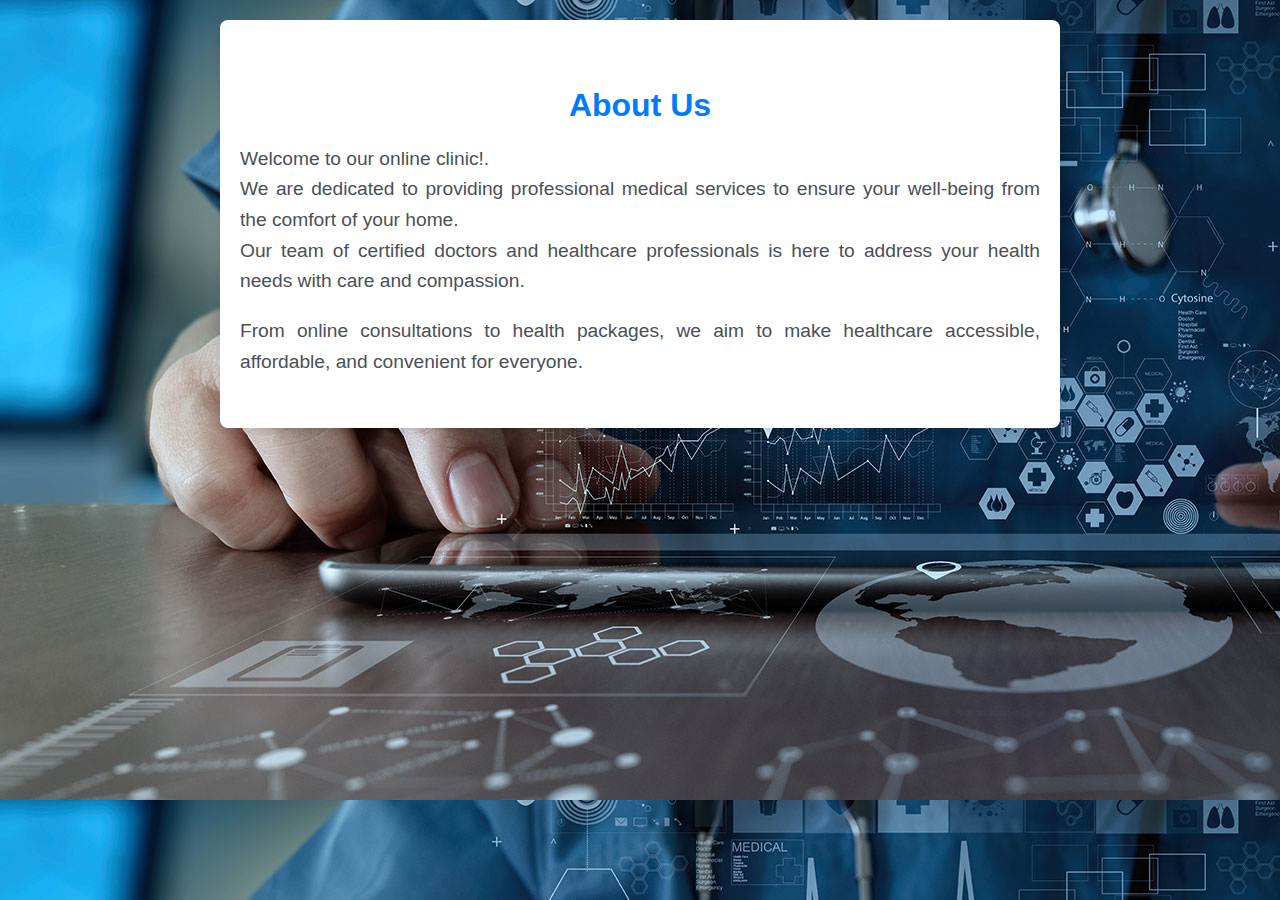
==== PROJECT/about_us.html @ 16c2d57d "Add files via upload" ====
<!DOCTYPE html>
<html lang="en">
<head>
    <meta charset="UTF-8">
    <meta name="viewport" content="width=device-width, initial-scale=1.0">
    <title>Hospital Online Clinic</title>
    <link rel="stylesheet" href="about_us.css">
</head>
<body>


<section id="about">
    
    <h2>About Us</h2>
    <p>
        Welcome to our online clinic!.<br>
        We are dedicated to providing professional medical services
        to ensure your well-being from the comfort of your home.<br>
        Our team of certified doctors and 
        healthcare professionals is here to address your health needs with care and compassion.
    </p>
    <p>
        From online consultations to health packages, we aim to make healthcare accessible, 
        affordable, and convenient for everyone.
    </p>

</section>

</body>
</html>
---- PROJECT/about_us.css ----
body {
    font-family: Arial, sans-serif;
    margin: 0;
    padding: 0;
    background-color: #f8f9fa;
    color: #343a40;
    background-image: url('digital-health.jpg');
}

section#about {
    background-color: #ffffff;
    padding: 40px 20px;
    margin: 20px auto;
    max-width: 800px;
    box-shadow: 0 4px 8px rgba(0, 0, 0, 0.1);
    border-radius: 8px;
}

section#about h2 {
    font-size: 2em;
    text-align: center;
    color: #007bff;
    margin-bottom: 20px;
}

section#about p {
    font-size: 1.2em;
    line-height: 1.6;
    text-align: justify;
    margin-bottom: 10px;
    color: #495057;
}
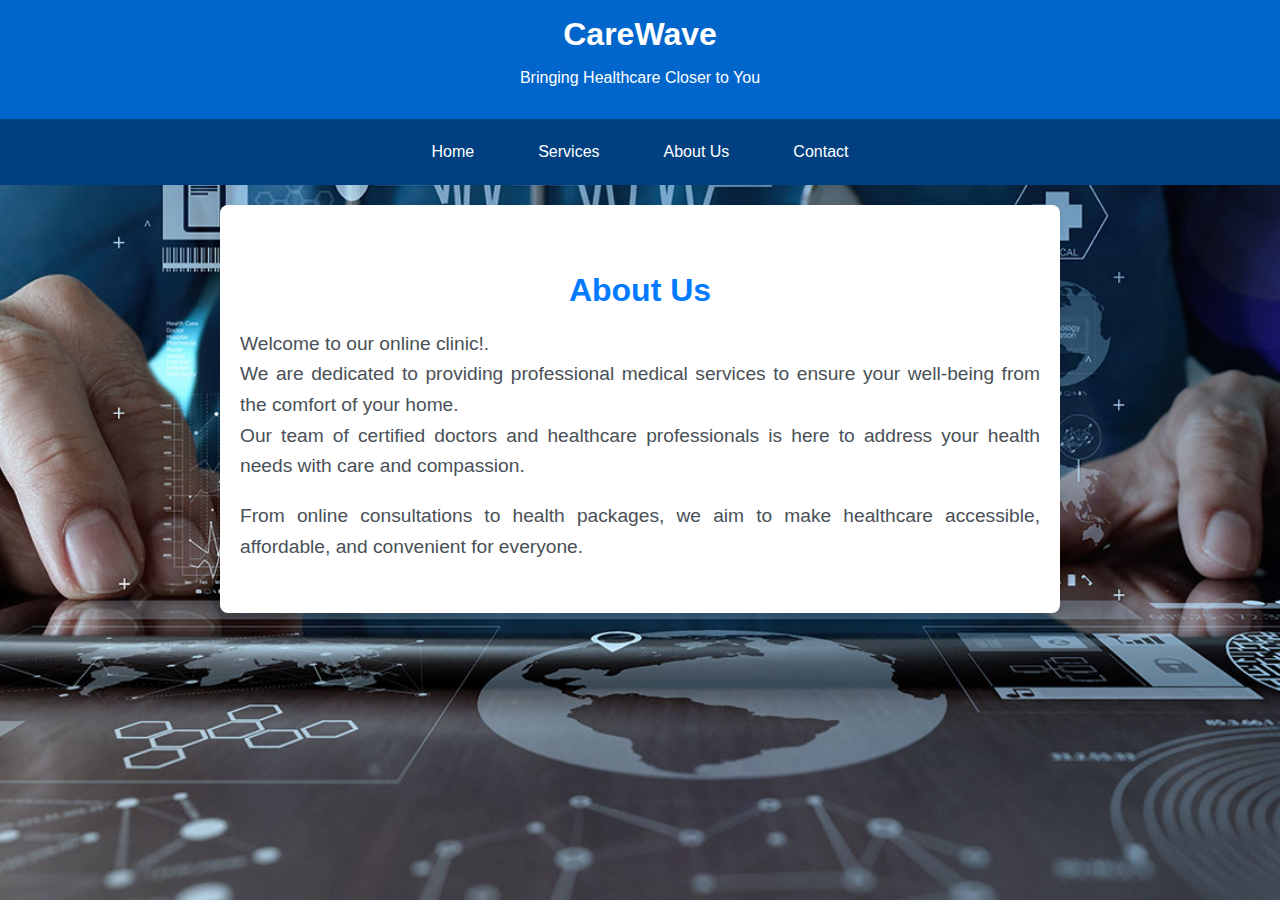
==== commit d0879021: "name changed" ====
--- a/PROJECT/about_us.html
+++ b/PROJECT/about_us.html
@@ -5,8 +5,21 @@
     <meta name="viewport" content="width=device-width, initial-scale=1.0">
     <title>Hospital Online Clinic</title>
     <link rel="stylesheet" href="about_us.css">
+    <link rel="stylesheet" href="styles.css">
 </head>
 <body>
+    <header>
+        <h1>CareWave</h1>
+        <p>Bringing Healthcare Closer to You</p>
+    </header>
+    <nav>
+    
+        <a href="index.html">Home</a>
+        <a href="sevices.html">Services</a>
+        <a href="about_us.html">About Us</a>
+        <a href="contact.html">Contact</a>
+    
+    </nav>
 
 
 <section id="about">
--- a/PROJECT/styles.css
+++ b/PROJECT/styles.css
@@ -0,0 +1,119 @@
+
+body {
+    font-family: Arial, sans-serif;
+    background-image: url('digital-health.jpg');
+    background-size: cover;
+    background-position: center;
+    margin: 0;
+    padding: 0;
+    width: 100vw;
+    height: 100vh;
+    background-color: #f4f4f9;
+    color: #333;
+    background-repeat: no-repeat;
+    
+}
+
+     
+
+header {
+    background-color: #0066cc;
+    color: white;
+    padding: 1rem;
+    text-align: center;
+}
+header h1 {
+    margin: 0;
+}
+
+nav {
+    display: flex;
+    justify-content: center;
+    background-color: #004080;
+    padding: 1rem 0;
+}
+
+nav a {
+    color: white;
+    text-decoration: none;
+    margin: 0 1rem;
+    font-size: 1rem;
+    padding: 0.5rem 1rem;
+    border-radius: 5px;
+    transition: background-color 0.3s ease;
+}
+
+nav a:hover {
+    background-color: #0066cc;
+}
+
+nav a.get-started {
+    background-color: #ff6600;
+    color: white;
+    font-weight: bold;
+    padding: 0.7rem 1.5rem;
+    border-radius: 25px;
+}
+
+nav a.get-started:hover {
+    background-color: #cc5200;
+}
+
+
+
+.hero {
+    text-align: center;
+    padding: 3rem 1rem;
+     
+    background-size: cover;
+    background-position: center;
+    color: white;
+}
+.hero h2 {
+    font-size: 2.5rem;
+    margin: 0.5rem 0;
+}
+.hero p {
+    font-size: 1.2rem;
+    margin: 0.5rem 0 2rem;
+}
+.cta {
+    padding: 1rem 2rem;
+    background-color: #ff6600;
+    color: white;
+    font-size: 1.2rem;
+    text-transform: uppercase;
+    border: none;
+    cursor: pointer;
+}
+.cta:hover {
+    background-color: #cc5200;
+}
+
+
+.features {
+    display: flex;
+    flex-wrap: wrap;
+    justify-content: center;
+    padding: 2rem;
+}
+.feature-card {
+    background-color: white;
+    margin: 1rem;
+    padding: 2rem;
+    box-shadow: 0 4px 6px rgba(0, 0, 0, 0.1);
+    width: 300px;
+    border-radius: 10px;
+    text-align: center;
+}
+.feature-card h3 {
+    margin-top: 0;
+}
+
+footer {
+    background-color: #004080;
+    color: white;
+    text-align: center;
+    padding: 1rem;
+    margin-top: 2rem;
+}
